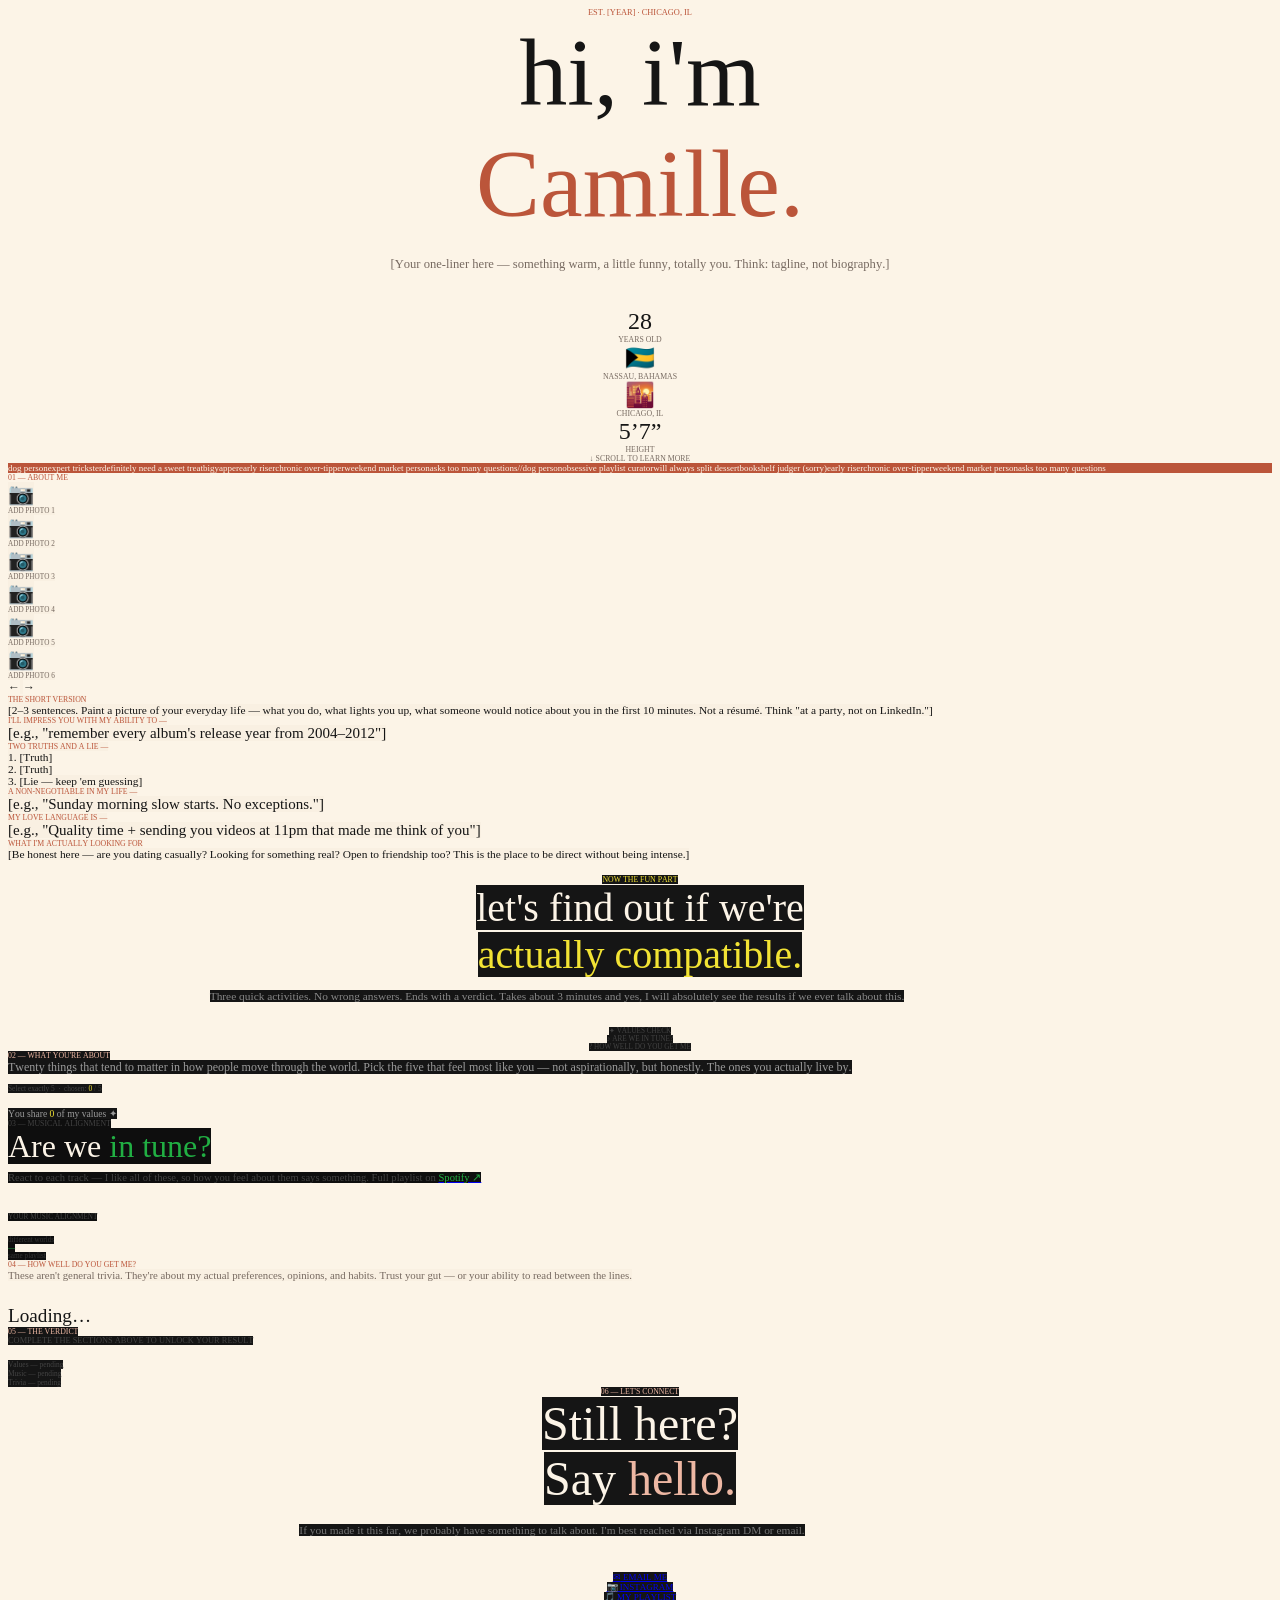
==== combined-site-v2.html @ db34c152 "Add files via upload" ====
<!DOCTYPE html PUBLIC "-//W3C//DTD HTML 4.01//EN" "http://www.w3.org/TR/html4/strict.dtd">
<html>
<head>
  <meta http-equiv="Content-Type" content="text/html; charset=utf-8">
  <meta http-equiv="Content-Style-Type" content="text/css">
  <title></title>
  <meta name="Generator" content="Cocoa HTML Writer">
  <meta name="CocoaVersion" content="2685.5">
  <style type="text/css">
    body {background-color: #fcf4e7}
    p.p1 {margin: 0.0px 0.0px 0.0px 0.0px; text-align: center; font: 8.4px 'Helvetica Neue'; color: #bb553a; -webkit-text-stroke: #bb553a}
    p.p3 {margin: 0.0px 0.0px 36.0px 0.0px; text-align: center; font: 12.6px 'Helvetica Neue'; color: #776a61; -webkit-text-stroke: #776a61}
    p.p4 {margin: 0.0px 0.0px 0.0px 0.0px; text-align: center; font: 24.0px 'Helvetica Neue'; color: #151515; -webkit-text-stroke: #151515}
    p.p5 {margin: 0.0px 0.0px 0.0px 0.0px; text-align: center; font: 7.8px 'Helvetica Neue'; color: #776a61; -webkit-text-stroke: #776a61}
    p.p6 {margin: 0.0px 0.0px 0.0px 0.0px; text-align: center; font: 24.0px '.Apple Color Emoji UI'; color: #151515; -webkit-text-stroke: #151515}
    p.p7 {margin: 0.0px 0.0px 0.0px 0.0px; font: 9.0px 'Helvetica Neue'; color: #fcf4e7; -webkit-text-stroke: #fcf4e7; background-color: #bb553a}
    p.p8 {margin: 0.0px 0.0px 0.0px 0.0px; font: 7.8px 'Helvetica Neue'; color: #bb553a; -webkit-text-stroke: #bb553a}
    p.p9 {margin: 0.0px 0.0px 0.0px 0.0px; font: 21.0px '.Apple Color Emoji UI'; color: #776a61; -webkit-text-stroke: #776a61}
    p.p10 {margin: 0.0px 0.0px 0.0px 0.0px; font: 7.2px 'Helvetica Neue'; color: #776a61; -webkit-text-stroke: #776a61}
    p.p11 {margin: 0.0px 0.0px 0.0px 0.0px; font: 12.0px 'Helvetica Neue'; color: #000000; color: rgba(0, 0, 0, 0.85); -webkit-text-stroke: rgba(0, 0, 0, 0.85); background-color: #fcf4e7}
    p.p12 {margin: 0.0px 0.0px 0.0px 0.0px; font: 11.4px 'Helvetica Neue'; color: #151515; -webkit-text-stroke: #151515}
    p.p13 {margin: 0.0px 0.0px 0.0px 0.0px; font: 15.0px 'Helvetica Neue'; color: #151515; -webkit-text-stroke: #151515}
    p.p14 {margin: 0.0px 0.0px 0.0px 0.0px; font: 12.0px 'Helvetica Neue'; color: #151515; -webkit-text-stroke: #151515; min-height: 15.0px}
    p.p15 {margin: 0.0px 0.0px 0.0px 0.0px; text-align: center; font: 7.8px 'Helvetica Neue'; color: #f2e334; -webkit-text-stroke: #f2e334}
    p.p17 {margin: 0.0px 166.0px 24.0px 166.0px; text-align: center; text-indent: -166.0px; font: 11.4px 'Helvetica Neue'; color: #878787; -webkit-text-stroke: #878787}
    p.p18 {margin: 0.0px 0.0px 0.0px 0.0px; text-align: center; font: 7.2px 'Helvetica Neue'; color: #434343; -webkit-text-stroke: #434343}
    p.p19 {margin: 0.0px 0.0px 0.0px 0.0px; font: 7.8px 'Helvetica Neue'; color: #edb7a3; -webkit-text-stroke: #edb7a3}
    p.p20 {margin: 0.0px 0.0px 9.0px 0.0px; font: 12.0px 'Helvetica Neue'; color: #9a9a9a; -webkit-text-stroke: #9a9a9a}
    p.p21 {margin: 0.0px 0.0px 0.0px 0.0px; font: 7.4px 'Helvetica Neue'; color: #434343; -webkit-text-stroke: #434343}
    p.p22 {margin: 0.0px 0.0px 0.0px 0.0px; font: 12.0px 'Helvetica Neue'; color: #fcf4e7; -webkit-text-stroke: #fcf4e7; min-height: 15.0px}
    p.p23 {margin: 0.0px 0.0px 0.0px 0.0px; font: 9.6px 'Helvetica Neue'; color: #9a9a9a; -webkit-text-stroke: #9a9a9a}
    p.p24 {margin: 0.0px 0.0px 0.0px 0.0px; font: 7.8px 'Helvetica Neue'; color: #434343; -webkit-text-stroke: #434343}
    p.p26 {margin: 0.0px 0.0px 30.0px 0.0px; font: 10.6px 'Helvetica Neue'; color: #434343; -webkit-text-stroke: #434343}
    p.p27 {margin: 0.0px 0.0px 0.0px 0.0px; font: 7.2px 'Helvetica Neue'; color: #434343; -webkit-text-stroke: #434343}
    p.p28 {margin: 0.0px 0.0px 0.0px 0.0px; font: 7.2px 'Helvetica Neue'; color: #343434; -webkit-text-stroke: #343434}
    p.p29 {margin: 0.0px 0.0px 0.0px 0.0px; font: 7.2px 'Helvetica Neue'; color: #21af43; -webkit-text-stroke: #21af43}
    p.p30 {margin: 0.0px 0.0px 24.0px 0.0px; font: 10.8px 'Helvetica Neue'; color: #776a61; -webkit-text-stroke: #776a61}
    p.p31 {margin: 0.0px 0.0px 0.0px 0.0px; font: 19.2px 'Helvetica Neue'; color: #151515; -webkit-text-stroke: #151515}
    p.p32 {margin: 0.0px 0.0px 15.0px 0.0px; font: 8.4px 'Helvetica Neue'; color: #434343; -webkit-text-stroke: #434343}
    p.p33 {margin: 0.0px 0.0px 0.0px 0.0px; text-align: center; font: 7.8px 'Helvetica Neue'; color: #edb7a3; -webkit-text-stroke: #edb7a3}
    p.p35 {margin: 0.0px 176.0px 36.0px 176.0px; text-align: center; text-indent: -176.0px; font: 11.4px 'Helvetica Neue'; color: #757575; -webkit-text-stroke: #757575}
    p.p36 {margin: 0.0px 0.0px 0.0px 0.0px; text-align: center; font: 9.0px 'Helvetica Neue'; color: #fcf4e7; -webkit-text-stroke: #fcf4e7}
    p.p37 {margin: 0.0px 0.0px 0.0px 0.0px; text-align: center; font: 9.0px 'Helvetica Neue'; color: #343434; -webkit-text-stroke: #343434}
    span.s1 {font-kerning: none; background-color: #fcf4e7}
    span.s2 {font-kerning: none}
    span.s3 {font-kerning: none; color: #bb553a; background-color: #fcf4e7; -webkit-text-stroke: 0px #bb553a}
    span.s4 {font-kerning: none; background-color: #f9f0e2}
    span.s5 {font-kerning: none; color: #151515; background-color: #f9f0e2; -webkit-text-stroke: 0px #151515}
    span.s6 {font-kerning: none; background-color: #151515}
    span.s7 {font-kerning: none; color: #f2e334; background-color: #151515; -webkit-text-stroke: 0px #f2e334}
    span.s8 {font: 7.2px 'Zapf Dingbats'; font-kerning: none; background-color: #151515}
    span.s9 {font: 9.6px 'Zapf Dingbats'; font-kerning: none; background-color: #151515}
    span.s10 {font-kerning: none; background-color: #0e0e0e}
    span.s11 {font-kerning: none; color: #fcf4e7; background-color: #0e0e0e; -webkit-text-stroke: 0px #fcf4e7}
    span.s12 {font: 10.6px 'Helvetica Neue'; font-kerning: none; color: #21af43; -webkit-text-stroke: 0px #21af43}
    span.s13 {font-kerning: none; color: #edb7a3; background-color: #151515; -webkit-text-stroke: 0px #edb7a3}
    span.s14 {font: 9.0px Menlo; font-kerning: none; background-color: #151515}
    span.s15 {font: 9.0px 'Helvetica Neue'; font-kerning: none}
    span.s16 {font: 9.0px '.Apple Color Emoji UI'; font-kerning: none; background-color: #151515}
    span.s17 {font: 9.0px 'Zapf Dingbats'; font-kerning: none; background-color: #151515}
  </style>
</head>
<body>
<p class="p1"><span class="s1">EST. [YEAR] · CHICAGO, IL</span></p>
<h1 style="margin: 0.0px 0.0px 18.0px 0.0px; text-align: center; font: 96.0px 'Helvetica Neue'; color: #151515; -webkit-text-stroke: #151515"><span class="s1">hi, i'm</span><span class="s2"><br>
</span><span class="s3">Camille.</span></h1>
<p class="p3"><span class="s1">[Your one-liner here — something warm, a little funny, totally you. Think: tagline, not biography.]</span></p>
<p class="p4"><span class="s1">28</span></p>
<p class="p5"><span class="s1">YEARS OLD</span></p>
<p class="p6"><span class="s1">🇧🇸</span></p>
<p class="p5"><span class="s1">NASSAU, BAHAMAS</span></p>
<p class="p6"><span class="s1">🌇</span></p>
<p class="p5"><span class="s1">CHICAGO, IL</span></p>
<p class="p4"><span class="s1">5’7”</span></p>
<p class="p5"><span class="s1">HEIGHT</span></p>
<p class="p5"><span class="s1">↓ SCROLL TO LEARN MORE</span></p>
<p class="p7"><span class="s2">dog personexpert tricksterdefinitely need a sweet treatbigyapperearly riserchronic over-tipperweekend market personasks too many questions//dog personobsessive playlist curatorwill always split dessertbookshelf judger (sorry)early riserchronic over-tipperweekend market personasks too many questions</span></p>
<p class="p8"><span class="s2">01 — ABOUT ME</span></p>
<p class="p9"><span class="s4">📷</span></p>
<p class="p10"><span class="s4">ADD PHOTO 1</span></p>
<p class="p9"><span class="s4">📷</span></p>
<p class="p10"><span class="s4">ADD PHOTO 2</span></p>
<p class="p9"><span class="s4">📷</span></p>
<p class="p10"><span class="s4">ADD PHOTO 3</span></p>
<p class="p9"><span class="s4">📷</span></p>
<p class="p10"><span class="s4">ADD PHOTO 4</span></p>
<p class="p9"><span class="s4">📷</span></p>
<p class="p10"><span class="s4">ADD PHOTO 5</span></p>
<p class="p9"><span class="s4">📷</span></p>
<p class="p10"><span class="s4">ADD PHOTO 6</span></p>
<p class="p11"><span class="s2">←</span><span class="s5"> </span><span class="s2">→</span></p>
<p class="p8"><span class="s4">THE SHORT VERSION</span></p>
<p class="p12"><span class="s4">[2–3 sentences. Paint a picture of your everyday life — what you do, what lights you up, what someone would notice about you in the first 10 minutes. Not a résumé. Think "at a party, not on LinkedIn."]</span></p>
<p class="p8"><span class="s4">I'LL IMPRESS YOU WITH MY ABILITY TO —</span></p>
<p class="p13"><span class="s4">[e.g., "remember every album's release year from 2004–2012"]</span></p>
<p class="p8"><span class="s4">TWO TRUTHS AND A LIE —</span></p>
<p class="p12"><span class="s4">1. [Truth]</span><span class="s2"><br>
</span><span class="s4">2. [Truth]</span><span class="s2"><br>
</span><span class="s4">3. [Lie — keep 'em guessing]</span></p>
<p class="p8"><span class="s4">A NON-NEGOTIABLE IN MY LIFE —</span></p>
<p class="p13"><span class="s4">[e.g., "Sunday morning slow starts. No exceptions."]</span></p>
<p class="p8"><span class="s4">MY LOVE LANGUAGE IS —</span></p>
<p class="p13"><span class="s4">[e.g., "Quality time + sending you videos at 11pm that made me think of you"]</span></p>
<p class="p8"><span class="s4">WHAT I'M ACTUALLY LOOKING FOR</span></p>
<p class="p12"><span class="s4">[Be honest here — are you dating casually? Looking for something real? Open to friendship too? This is the place to be direct without being intense.]</span></p>
<p class="p14"><span class="s2"></span><br></p>
<p class="p15"><span class="s6">NOW THE FUN PART</span></p>
<h2 style="margin: 0.0px 0.0px 12.0px 0.0px; text-align: center; font: 40.0px 'Helvetica Neue'; color: #fcf4e7; -webkit-text-stroke: #fcf4e7"><span class="s6">let's find out if we're</span><span class="s2"><br>
</span><span class="s7">actually compatible.</span></h2>
<p class="p17"><span class="s6">Three quick activities. No wrong answers. Ends with a verdict. Takes about 3 minutes and yes, I will absolutely see the results if we ever talk about this.</span></p>
<p class="p18"><span class="s8">✦</span><span class="s6"> VALUES CHECK</span></p>
<p class="p18"><span class="s6">♪ ARE WE IN TUNE?</span></p>
<p class="p18"><span class="s6">? HOW WELL DO YOU GET ME</span></p>
<p class="p19"><span class="s6">02 — WHAT YOU'RE ABOUT</span></p>
<p class="p20"><span class="s6">Twenty things that tend to matter in how people move through the world. Pick the five that feel most like you — not aspirationally, but honestly. The ones you actually live by.</span></p>
<p class="p21"><span class="s6">Select exactly 5  ·  chosen: </span><span class="s7">0</span><span class="s6"> / 5</span></p>
<p class="p22"><span class="s2"></span><br></p>
<p class="p23"><span class="s6">You share </span><span class="s7">0</span><span class="s6"> of my values </span><span class="s9">✦</span></p>
<p class="p24"><span class="s10">03 — MUSICAL ALIGNMENT</span></p>
<h2 style="margin: 0.0px 0.0px 6.0px 0.0px; font: 32.0px 'Helvetica Neue'; color: #21af43; -webkit-text-stroke: #21af43"><span class="s11">Are we </span><span class="s10">in tune?</span></h2>
<p class="p26"><span class="s10">React to each track — I like all of these, so how you feel about them says something. Full playlist on <a href="file:///Users/camilleminns/Downloads/YOUR_SPOTIFY_PLAYLIST_URL"><span class="s12">Spotify ↗</span></a></span></p>
<p class="p27"><span class="s10">YOUR MUSIC ALIGNMENT</span></p>
<p class="p14"><span class="s2"></span><br></p>
<p class="p28"><span class="s10">different worlds</span></p>
<p class="p29"><span class="s10">—</span></p>
<p class="p28"><span class="s10">same playlist</span></p>
<p class="p8"><span class="s4">04 — HOW WELL DO YOU GET ME?</span></p>
<p class="p30"><span class="s4">These aren't general trivia. They're about my actual preferences, opinions, and habits. Trust your gut — or your ability to read between the lines.</span></p>
<p class="p31"><span class="s1">Loading…</span></p>
<p class="p19"><span class="s6">05 — THE VERDICT</span></p>
<p class="p32"><span class="s6">COMPLETE THE SECTIONS ABOVE TO UNLOCK YOUR RESULT</span></p>
<p class="p21"><span class="s6">Values — pending</span></p>
<p class="p21"><span class="s6">Music — pending</span></p>
<p class="p21"><span class="s6">Trivia — pending</span></p>
<p class="p33"><span class="s6">06 — LET'S CONNECT</span></p>
<h2 style="margin: 0.0px 0.0px 18.0px 0.0px; text-align: center; font: 48.0px 'Helvetica Neue'; color: #fcf4e7; -webkit-text-stroke: #fcf4e7"><span class="s6">Still here?</span><span class="s2"><br>
</span><span class="s6">Say </span><span class="s13">hello.</span></h2>
<p class="p35"><span class="s6">If you made it this far, we probably have something to talk about. I'm best reached via Instagram DM or email.</span></p>
<p class="p36"><span class="s14"><a href="mailto:you@email.com">✉<span class="s15"> EMAIL ME</span></a></span></p>
<p class="p36"><span class="s16"><a href="https://instagram.com/yourhandle">📷<span class="s15"> INSTAGRAM</span></a></span></p>
<p class="p36"><span class="s16"><a href="file:///Users/camilleminns/Downloads/YOUR_SPOTIFY_PLAYLIST_URL">🎵<span class="s15"> MY PLAYLIST</span></a></span></p>
<p class="p37"><span class="s6">you found this via a little card i gave you in person. thanks for being curious. </span><span class="s17">✦</span></p>
</body>
</html>
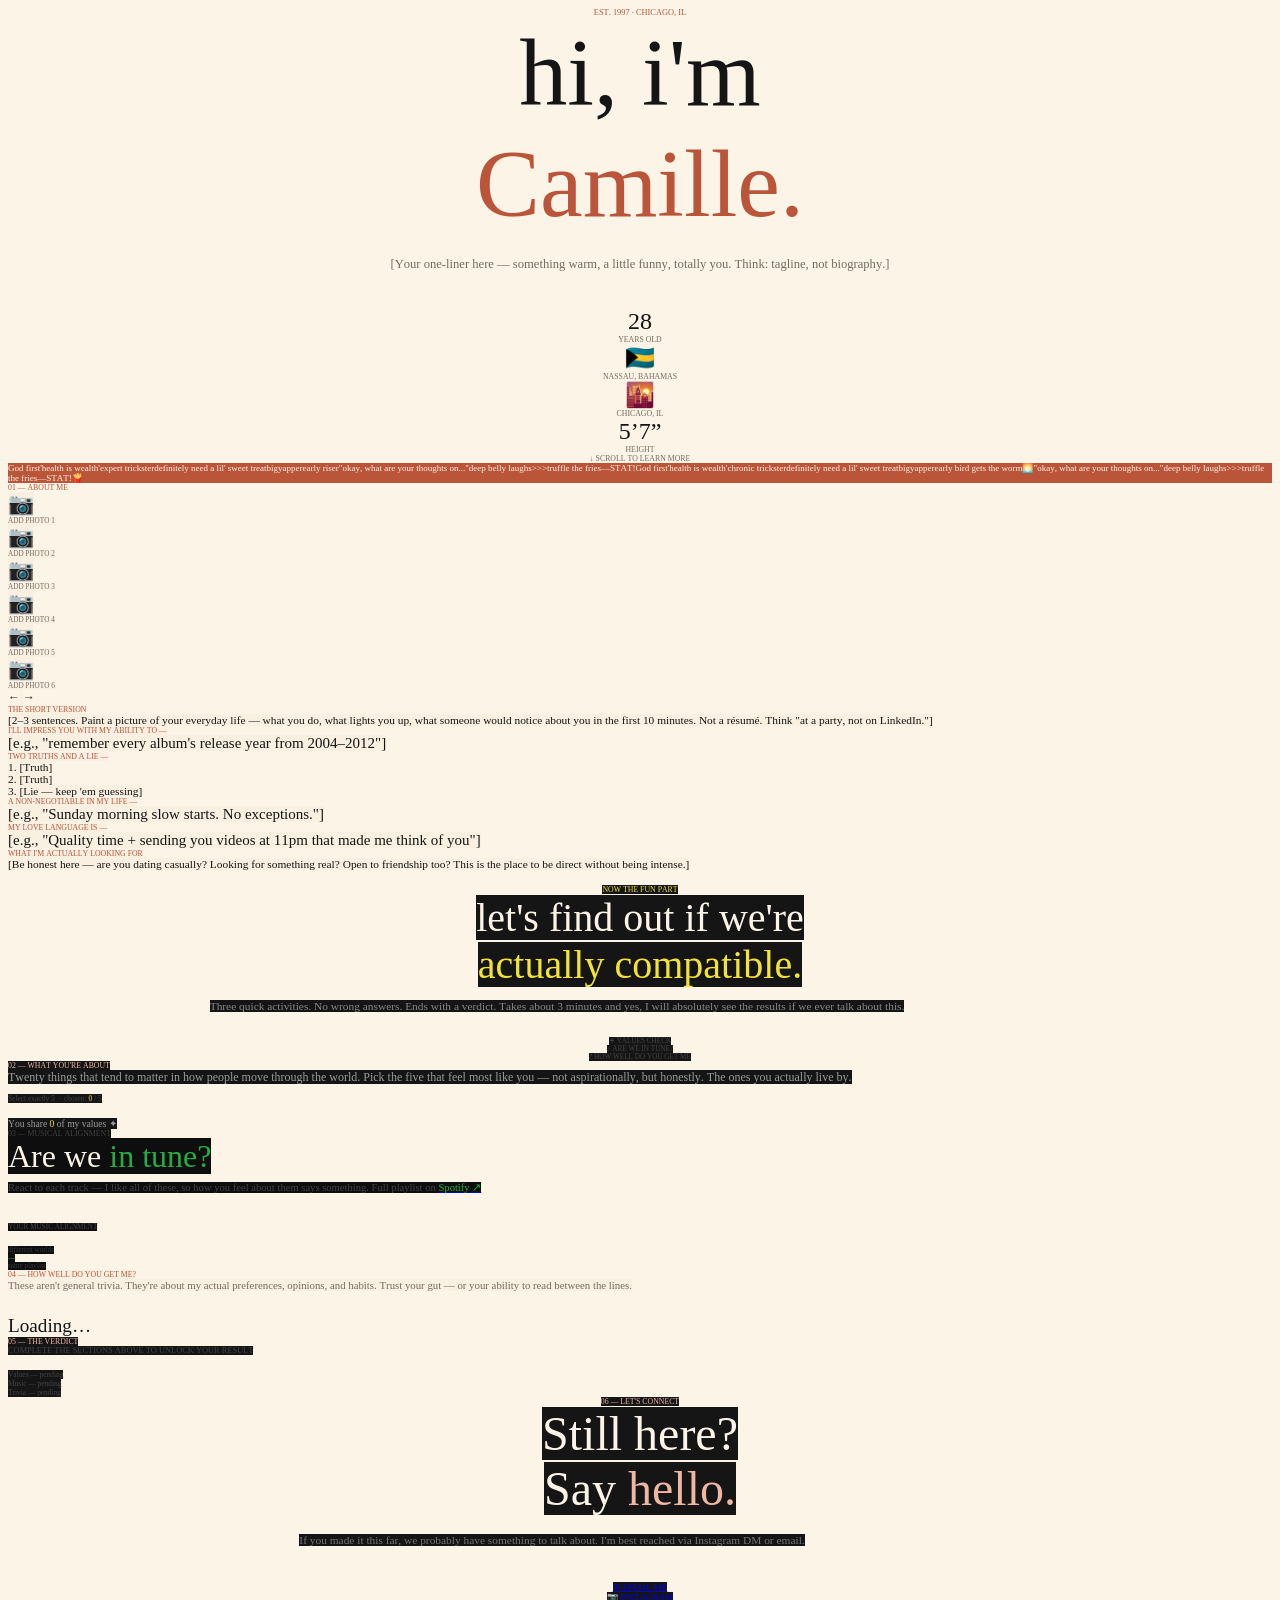
==== commit 4e0e80ae: "Update ticker information in combined-site-v2.html" ====
--- a/combined-site-v2.html
+++ b/combined-site-v2.html
@@ -61,7 +61,7 @@
   </style>
 </head>
 <body>
-<p class="p1"><span class="s1">EST. [YEAR] · CHICAGO, IL</span></p>
+<p class="p1"><span class="s1">EST. 1997 · CHICAGO, IL</span></p>
 <h1 style="margin: 0.0px 0.0px 18.0px 0.0px; text-align: center; font: 96.0px 'Helvetica Neue'; color: #151515; -webkit-text-stroke: #151515"><span class="s1">hi, i'm</span><span class="s2"><br>
 </span><span class="s3">Camille.</span></h1>
 <p class="p3"><span class="s1">[Your one-liner here — something warm, a little funny, totally you. Think: tagline, not biography.]</span></p>
@@ -74,7 +74,7 @@
 <p class="p4"><span class="s1">5’7”</span></p>
 <p class="p5"><span class="s1">HEIGHT</span></p>
 <p class="p5"><span class="s1">↓ SCROLL TO LEARN MORE</span></p>
-<p class="p7"><span class="s2">dog personexpert tricksterdefinitely need a sweet treatbigyapperearly riserchronic over-tipperweekend market personasks too many questions//dog personobsessive playlist curatorwill always split dessertbookshelf judger (sorry)early riserchronic over-tipperweekend market personasks too many questions</span></p>
+<p class="p7"><span class="s2">God first'health is wealth'expert tricksterdefinitely need a lil' sweet treatbigyapperearly riser"okay, what are your thoughts on..."deep belly laughs>>>truffle the fries—STAT!God first'health is wealth'chronic tricksterdefinitely need a lil' sweet treatbigyapperearly bird gets the worm🌅"okay, what are your thoughts on..."deep belly laughs>>>truffle the fries—STAT!🍟</span></p>
 <p class="p8"><span class="s2">01 — ABOUT ME</span></p>
 <p class="p9"><span class="s4">📷</span></p>
 <p class="p10"><span class="s4">ADD PHOTO 1</span></p>
